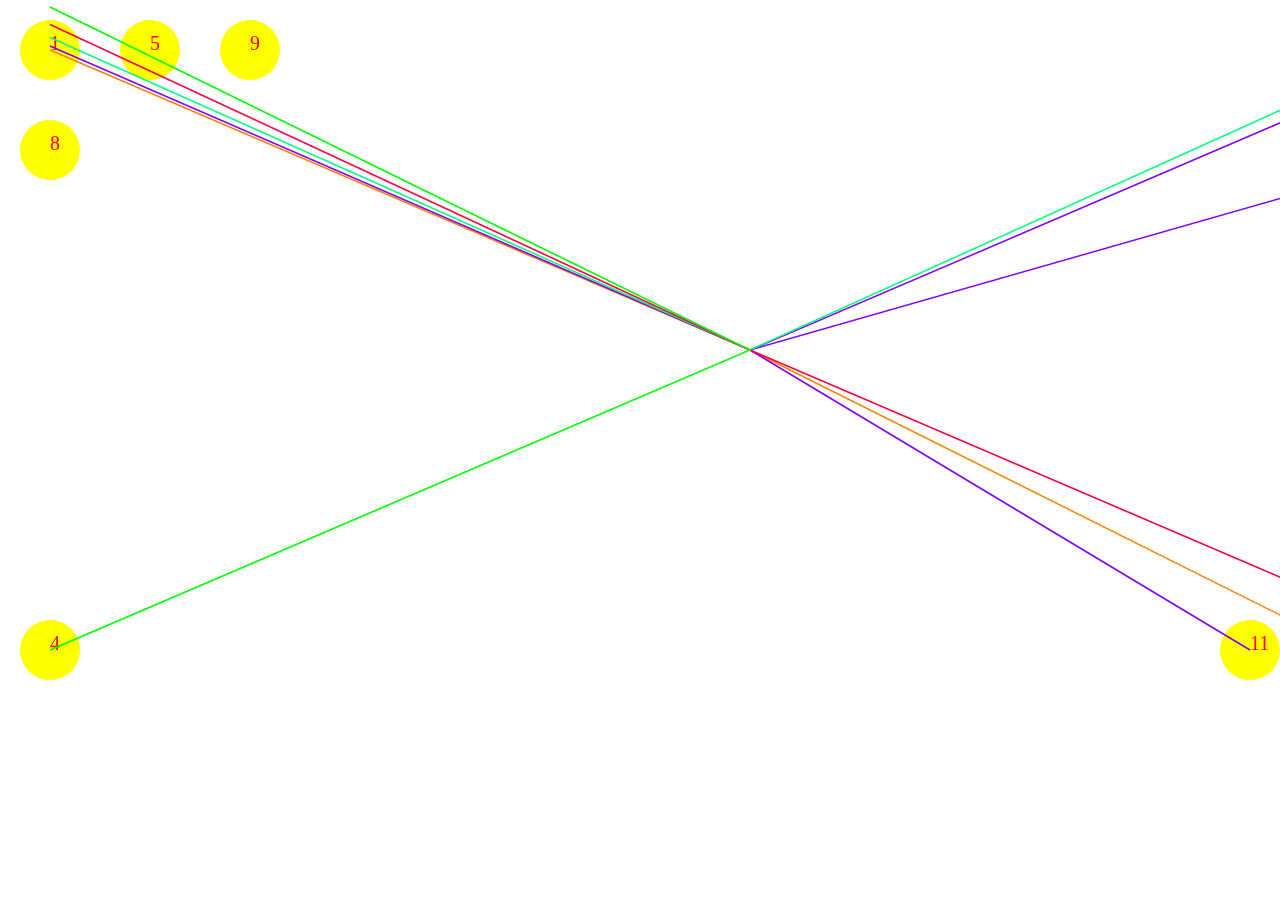
==== index.html @ bd0ec9e4 "Some improvments" ====
<!DOCTYPE html>
<html lang="en">
<head>
	<meta charset="utf-8">
	<title>Document</title>	
</head>
<body style="margin: 0">
	<canvas id="canvas" height="2000" width="2000">Your browser in not supported</canvas>

	<script type="text/javascript" src="./script.js"></script>
</body>
</html>
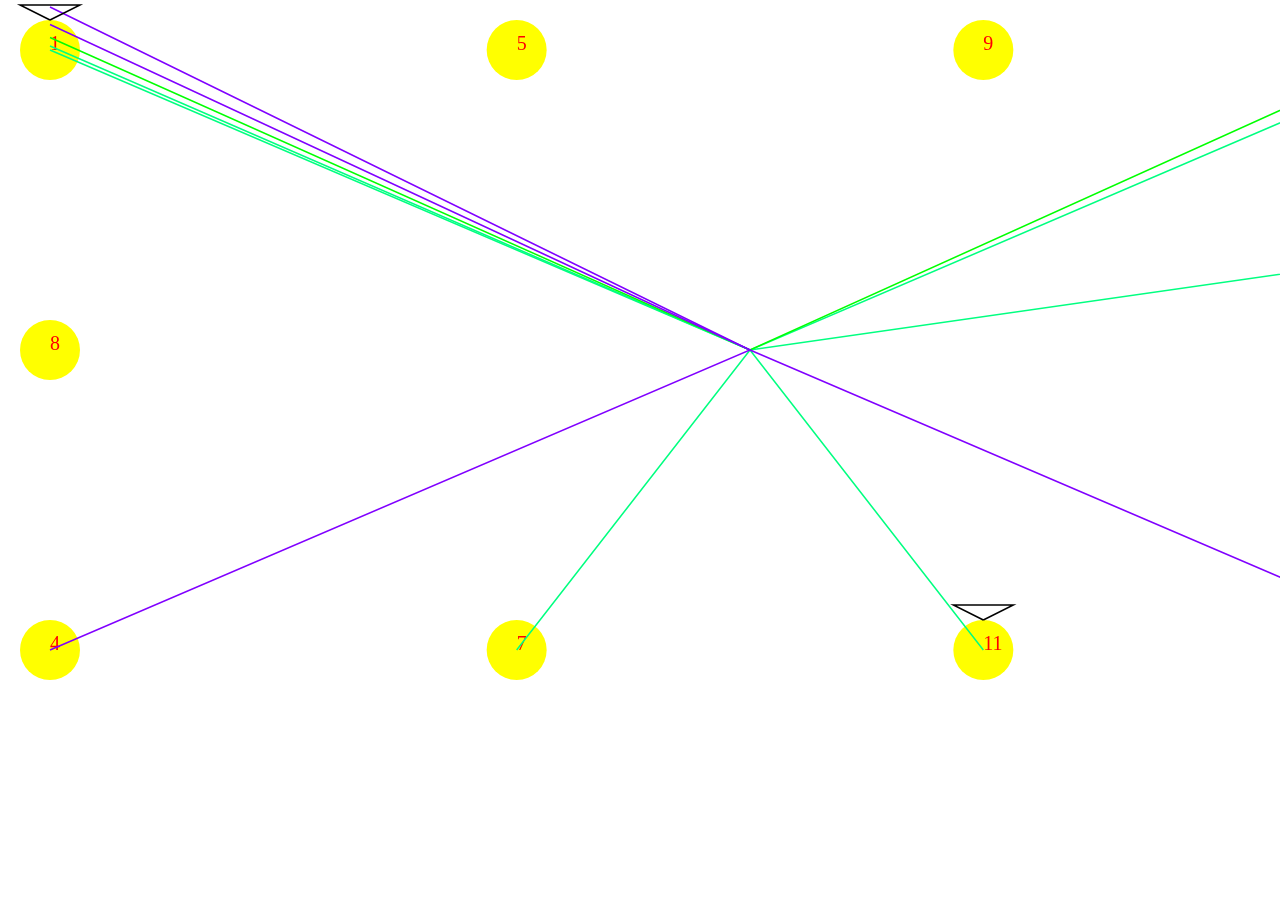
==== commit caf0ffd8: "Add style for canvas" ====
--- a/index.html
+++ b/index.html
@@ -2,11 +2,13 @@
 <html lang="en">
 <head>
 	<meta charset="utf-8">
-	<title>Document</title>	
+	<title>Document</title>
+	<link rel="stylesheet" href="./style.css">
 </head>
 <body style="margin: 0">
-	<canvas id="canvas" height="2000" width="2000">Your browser in not supported</canvas>
+	<canvas id="canvas">Your browser in not supported</canvas>
 
 	<script type="text/javascript" src="./script.js"></script>
+	<script type="text/javascript" src="./style.js"></script>
 </body>
 </html>--- a/style.css
+++ b/style.css
@@ -0,0 +1,3 @@
+#canvas { 
+    width: 100%;
+  }